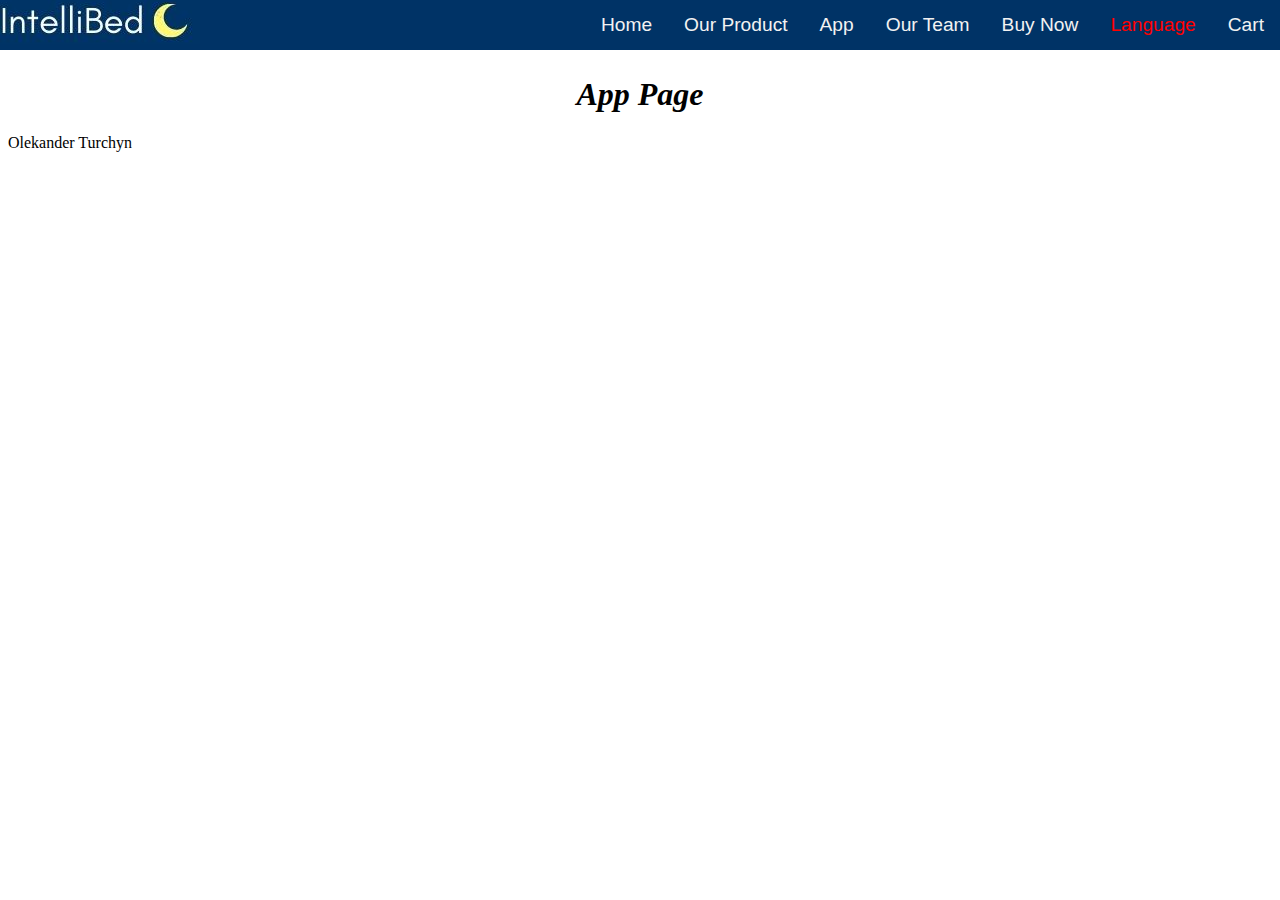
==== AppPage.html @ 9faed876 "updated logo and navbar" ====
<!DOCTYPE html>
<html lang="en">
<head>
    <meta charset="UTF-8">
    <meta name="viewport" content="width=device-width, initial-scale=1.0">
    <title>Buy Page</title>
    <link rel="stylesheet" href="style.css">
    <style>
      h1{
        text-align: center;
        margin-top: 2cm;
      }
    </style>
</head>
<body>

    <div class="navbar">
        <a href="CheckoutPage.html">Cart</a>
        <a href="language" style="color: red;" title="Do NOT click here" target="_blank" >Language</a>
        <a href="BuyPage.html">Buy Now</a>
        <a href="TeamPage_2.0.html">Our Team</a>
        <a href="AppPage.html">App</a>
        <a href="ProductPage.html">Our Product</a>
        <a href="index.html">Home</a>
        <div class="logo-image">
          <img src="logo.jpg" class="img-fluid">
      </div>
    </div>

	<i><h1>App Page</h1></i>
	<p>Olekander Turchyn</p>

</body>
</html>
---- style.css ----
/* Comment */

body {
  background-color: white;
  font-family: "Gidole";
}
p {
  background-color: white
}

.logo-image{
  width: 200px;
  height: 50px;
  overflow: hidden;
  margin-top: -6px;
}

/* The navigation bar */
.navbar {
  overflow: hidden;
  background-color: #003366;
  position: fixed; 
  top: 0; 
  left: 0;
  width: 100%; 
  
}

/* Links inside the navbar */
.navbar a {
  float:right;
  display: block;
  color: #f2f2f2;
  text-align: center;
  padding: 14px 16px;
  text-decoration: none;
  font-family: "Segoe UI",Arial,sans-serif;
  font-size: larger;
}

/* Change background on mouse-over */
.navbar a:hover {
  background:#001c4a;
  /*color: orange; */
  border-radius: 20px;
}

/* Main content */
.main {
  margin-top: 30px; /* Add a top margin to avoid content overlay */
}

/* TeamPage*/
#Team.teampage{
  padding:20px
}
#Team.teampage.photo{
  float: left;
  width: 20%;
}

#Team.teampage.descripe{
  float: left;
  width: 80%;
}
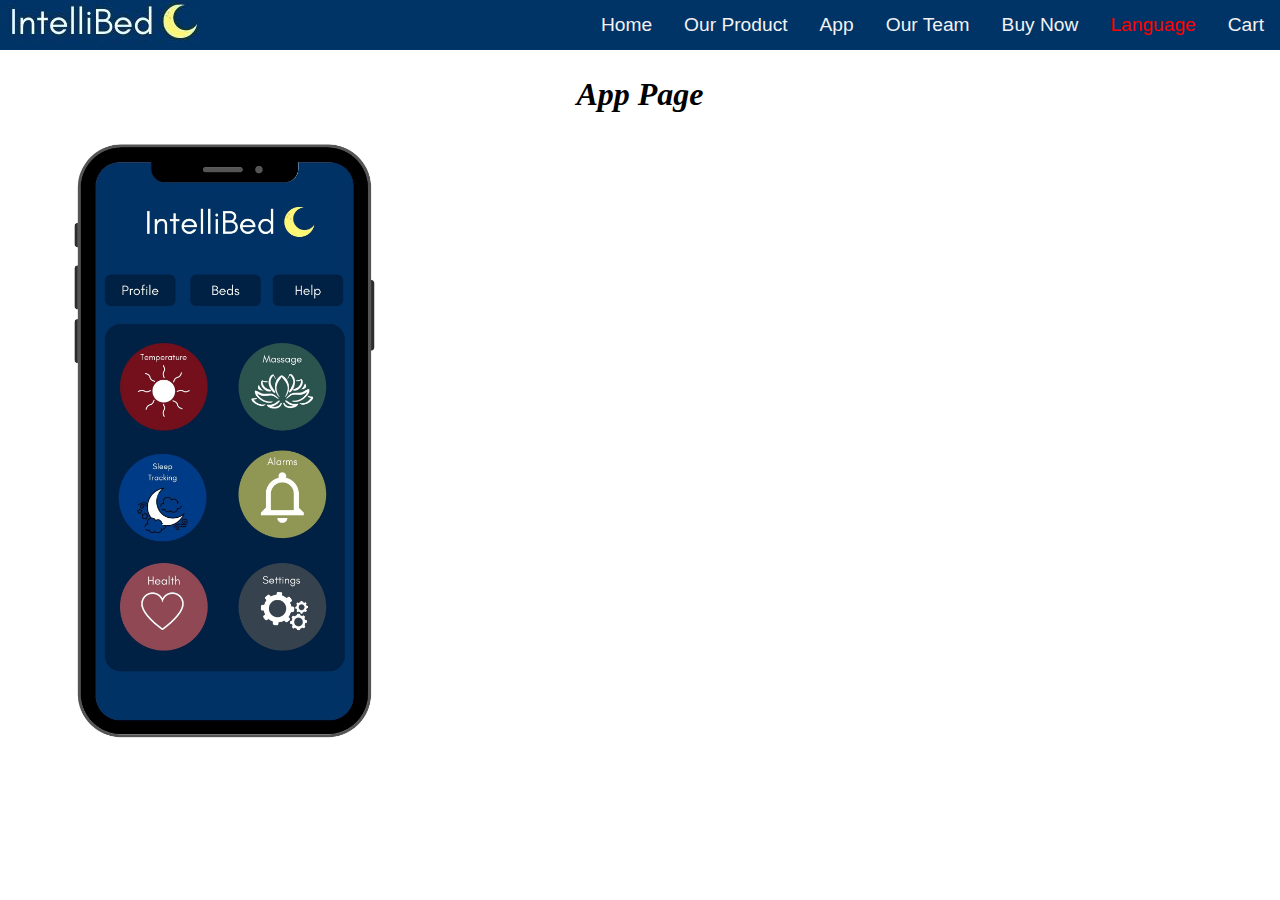
==== commit cab0a3a1: "Added app image and made minor modifications" ====
--- a/AppPage.html
+++ b/AppPage.html
@@ -3,7 +3,7 @@
 <head>
     <meta charset="UTF-8">
     <meta name="viewport" content="width=device-width, initial-scale=1.0">
-    <title>Buy Page</title>
+    <title>App Page</title>
     <link rel="stylesheet" href="style.css">
     <style>
       h1{
@@ -27,8 +27,11 @@
       </div>
     </div>
 
-	<i><h1>App Page</h1></i>
-	<p>Olekander Turchyn</p>
+  <i><h1>App Page</h1></i>
+  
+    <div class = "AppImageContainer">
+      <img src="IntelliBedApp.jpg" width="460.7" height="614.4">
+    </div>
 
 </body>
 </html>--- a/style.css
+++ b/style.css
@@ -45,6 +45,12 @@
   border-radius: 20px;
 }
 
+.AppImageContainer img:hover {
+  width: 510.7;
+  height: 1000;
+ 
+}
+
 /* Main content */
 .main {
   margin-top: 30px; /* Add a top margin to avoid content overlay */
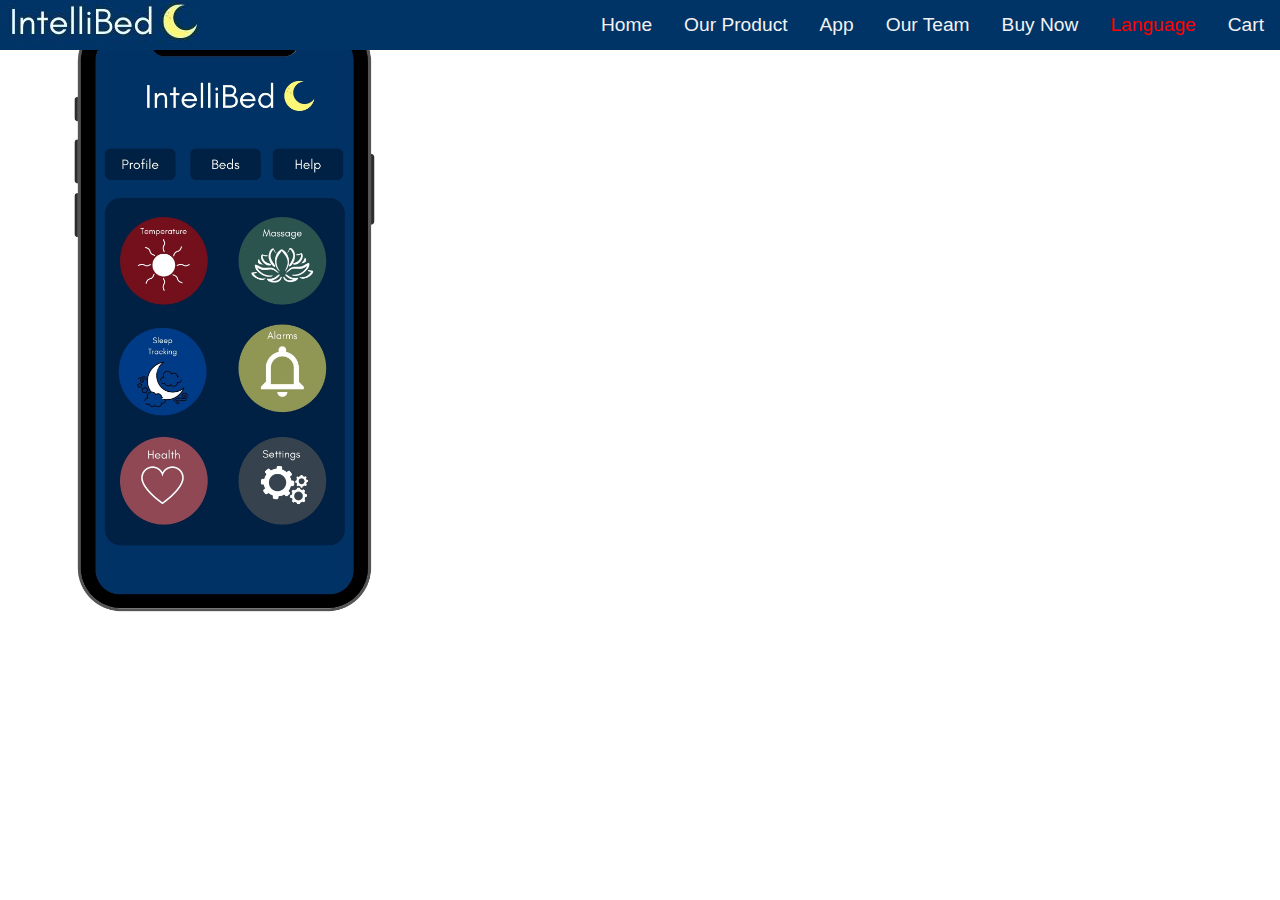
==== commit f275e065: "Added background to home page and modified titles" ====
--- a/AppPage.html
+++ b/AppPage.html
@@ -18,7 +18,7 @@
         <a href="CheckoutPage.html">Cart</a>
         <a href="language" style="color: red;" title="Do NOT click here" target="_blank" >Language</a>
         <a href="BuyPage.html">Buy Now</a>
-        <a href="TeamPage_2.0.html">Our Team</a>
+        <a href="TeamPage.html">Our Team</a>
         <a href="AppPage.html">App</a>
         <a href="ProductPage.html">Our Product</a>
         <a href="index.html">Home</a>
@@ -26,8 +26,6 @@
           <img src="logo.jpg" class="img-fluid">
       </div>
     </div>
-
-  <i><h1>App Page</h1></i>
   
     <div class = "AppImageContainer">
       <img src="IntelliBedApp.jpg" width="460.7" height="614.4">
--- a/style.css
+++ b/style.css
@@ -40,32 +40,14 @@
 
 /* Change background on mouse-over */
 .navbar a:hover {
-  background:#001c4a;
+  background: black;
+  color:white;
   /*color: orange; */
   border-radius: 20px;
 }
 
-.AppImageContainer img:hover {
-  width: 510.7;
-  height: 1000;
- 
-}
 
 /* Main content */
 .main {
   margin-top: 30px; /* Add a top margin to avoid content overlay */
-}
-
-/* TeamPage*/
-#Team.teampage{
-  padding:20px
-}
-#Team.teampage.photo{
-  float: left;
-  width: 20%;
-}
-
-#Team.teampage.descripe{
-  float: left;
-  width: 80%;
 }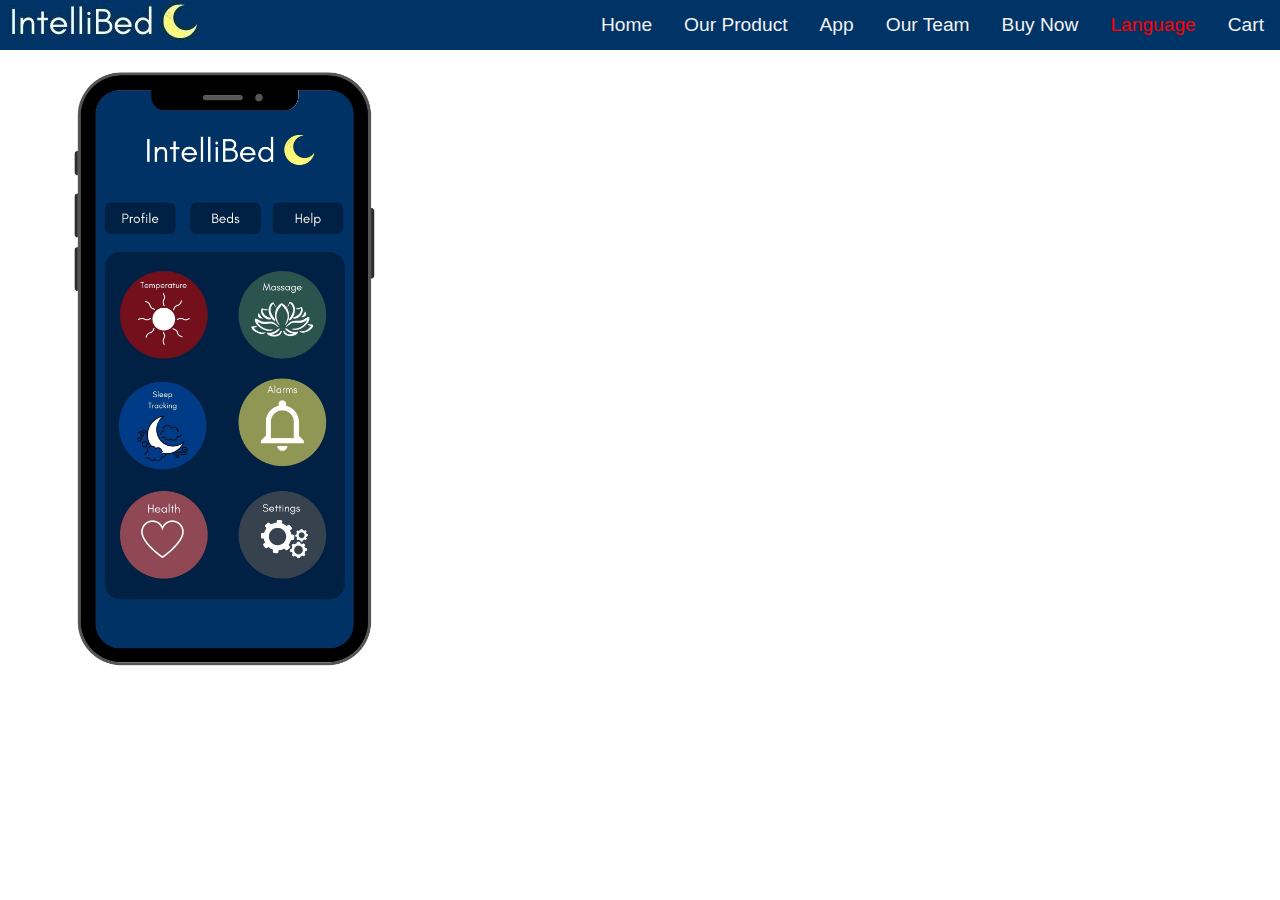
==== commit 1cf1b3f8: "logo on tabs" ====
--- a/AppPage.html
+++ b/AppPage.html
@@ -1,6 +1,7 @@
 <!DOCTYPE html>
 <html lang="en">
 <head>
+  <link rel="icon" href="TeamPage/moon.PNG">
     <meta charset="UTF-8">
     <meta name="viewport" content="width=device-width, initial-scale=1.0">
     <title>App Page</title>
@@ -26,7 +27,7 @@
           <img src="logo.jpg" class="img-fluid">
       </div>
     </div>
-  
+  <br><br><br>
     <div class = "AppImageContainer">
       <img src="IntelliBedApp.jpg" width="460.7" height="614.4">
     </div>
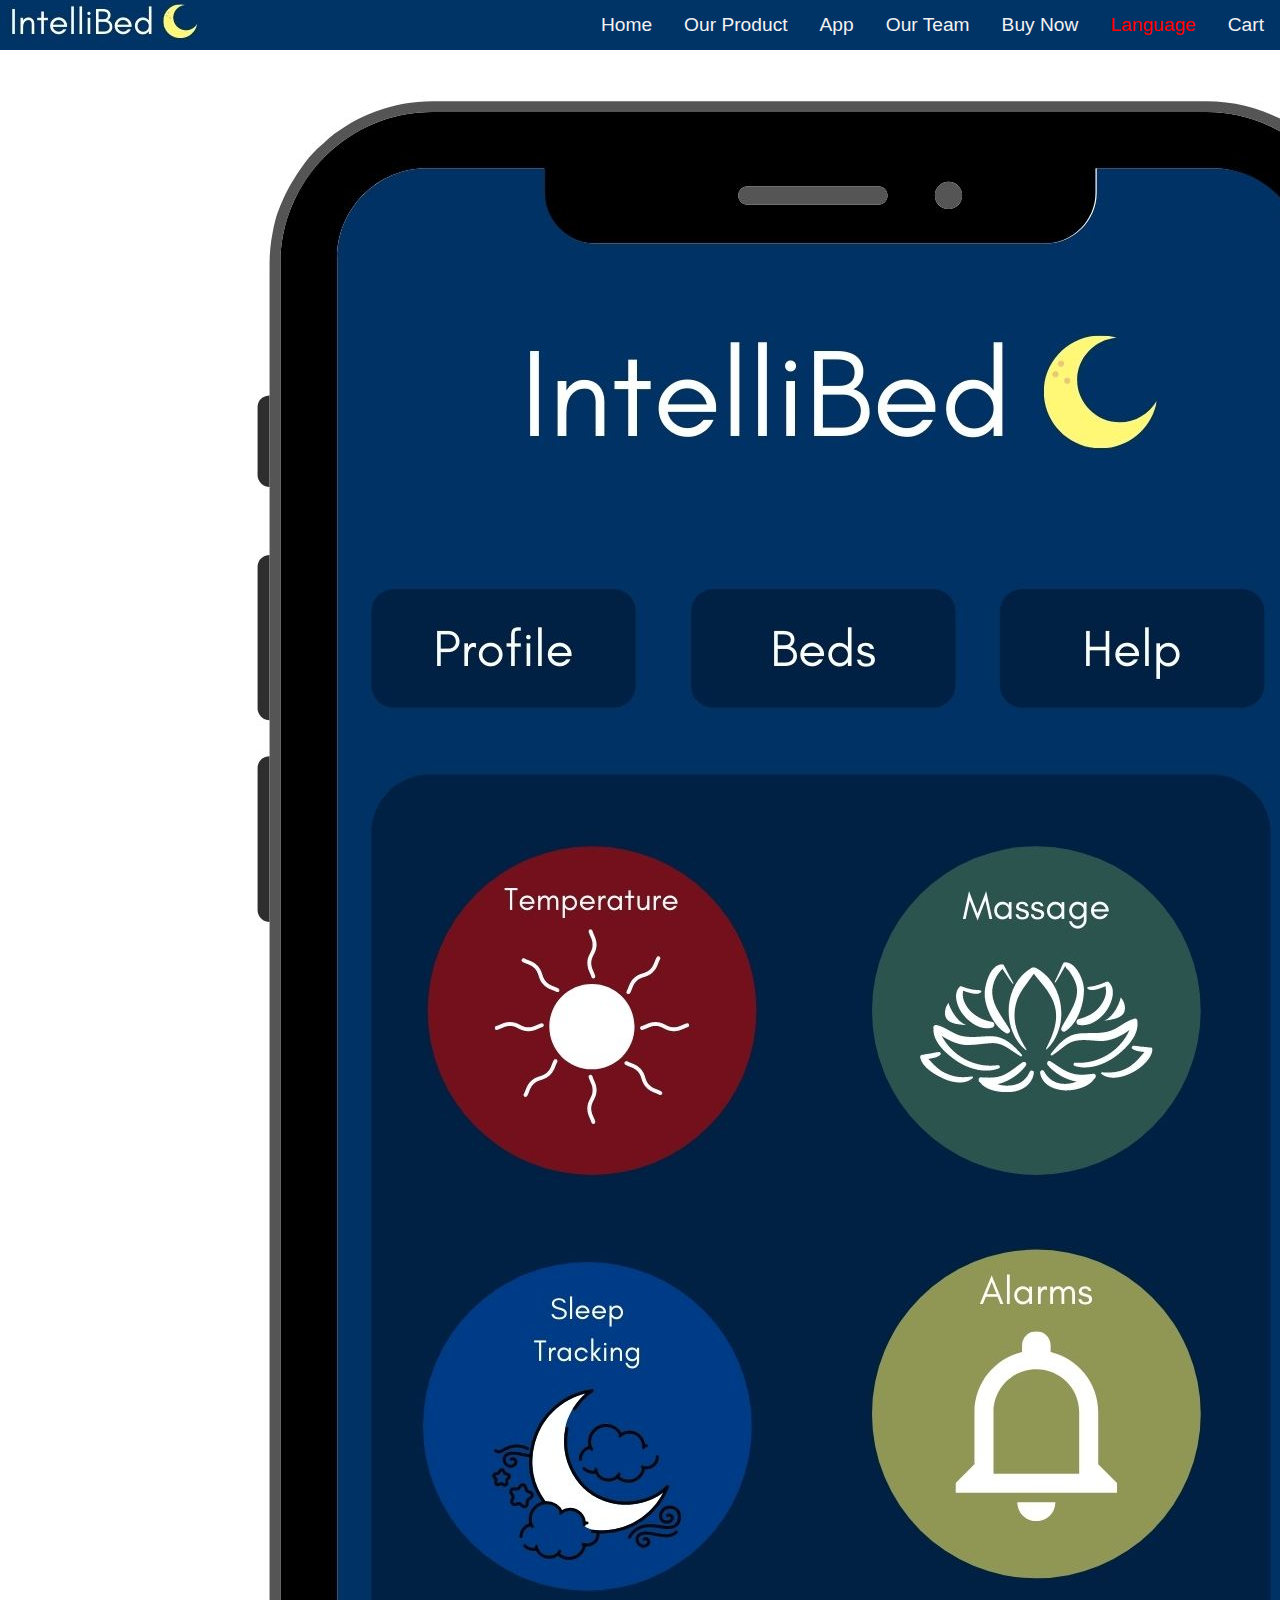
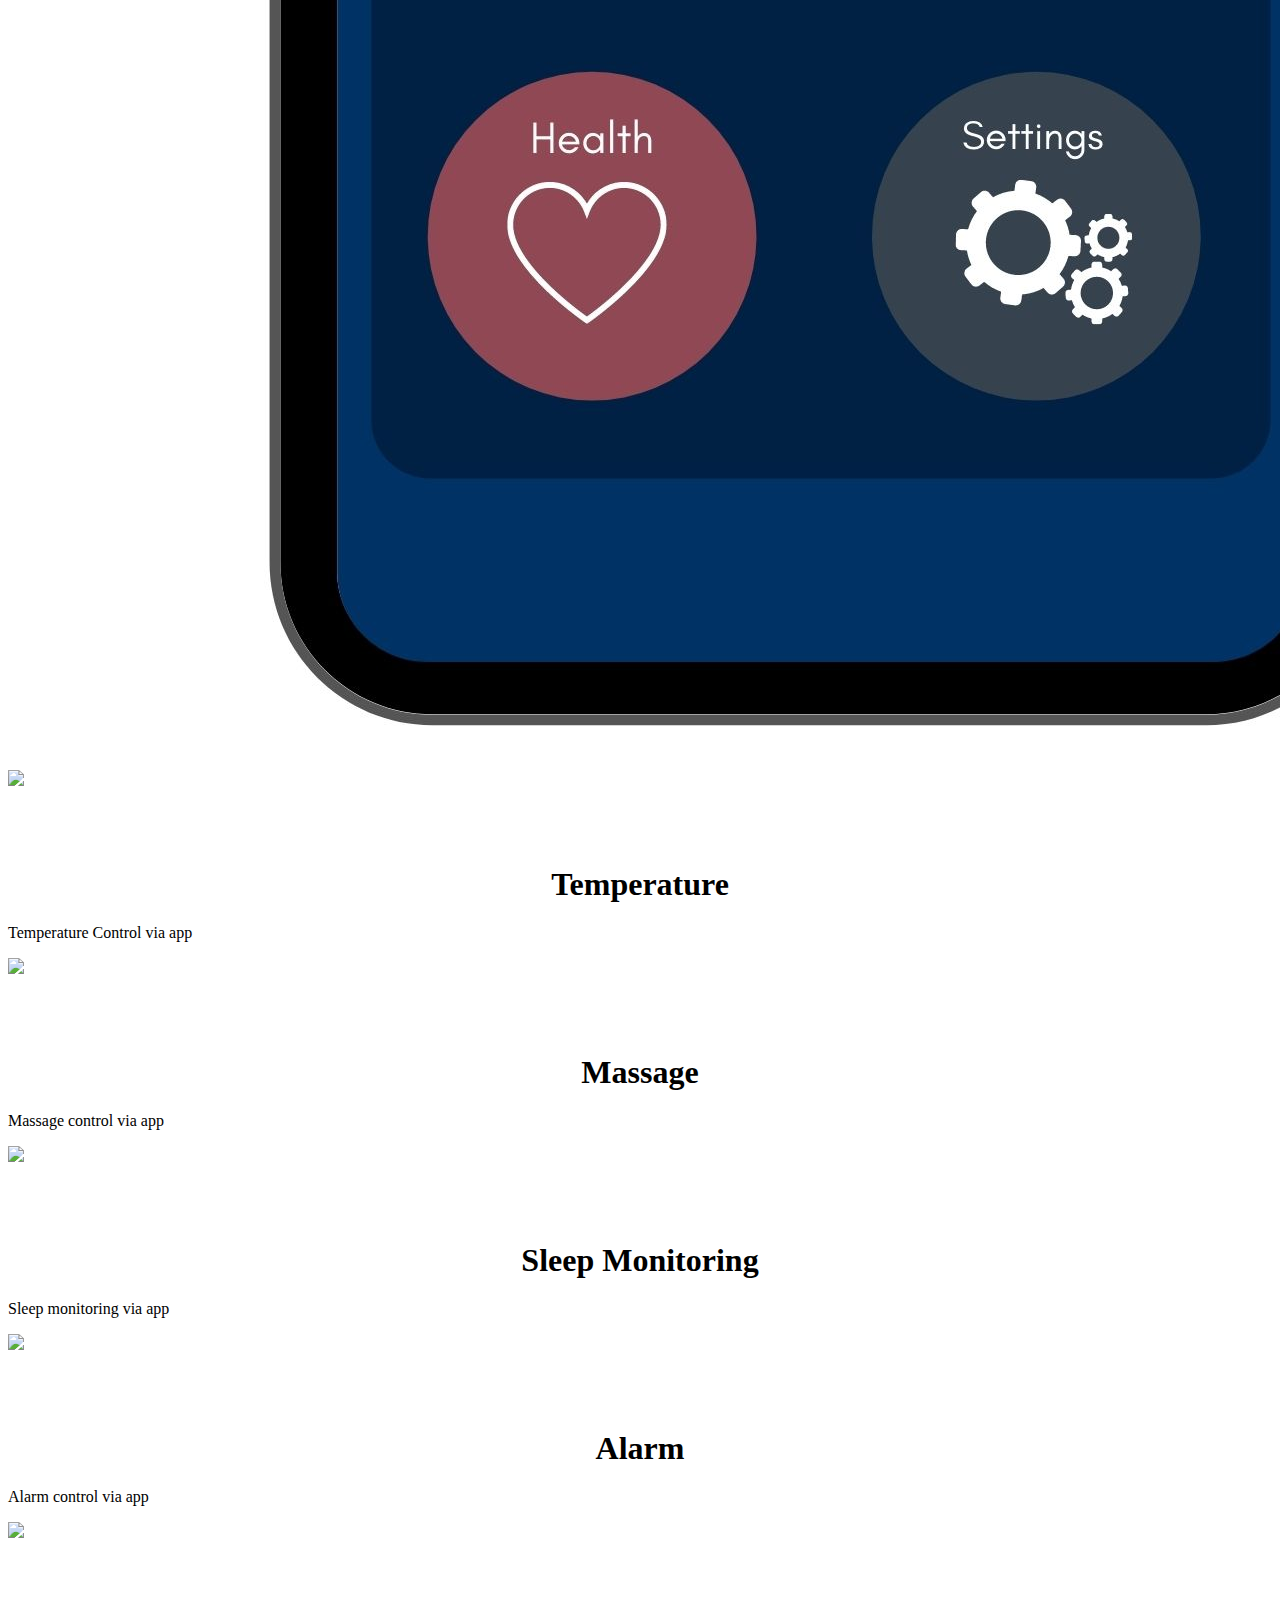
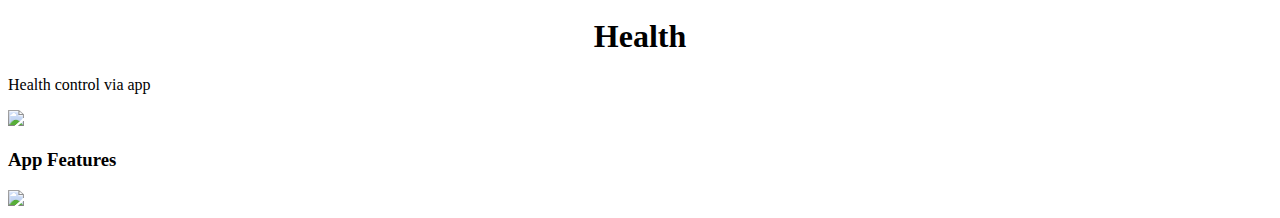
==== commit 53824cdc: "Merge branch 'master' of https://github.com/SEG-IntelliBed/IntelliBed into master" ====
--- a/AppPage.html
+++ b/AppPage.html
@@ -14,7 +14,7 @@
     </style>
 </head>
 <body>
-
+  <div class = "main_app">
     <div class="navbar">
         <a href="CheckoutPage.html">Cart</a>
         <a href="language" style="color: red;" title="Do NOT click here" target="_blank" >Language</a>
@@ -23,14 +23,78 @@
         <a href="AppPage.html">App</a>
         <a href="ProductPage.html">Our Product</a>
         <a href="index.html">Home</a>
+
         <div class="logo-image">
           <img src="logo.jpg" class="img-fluid">
+        </div>
+    </div>
+  <br><br><br>
+
+    <div class = "app_information">
+      <img src="IntelliBedApp.jpg" class="mobile">
+
+      <div id=circle>
+        <div class="feature one">
+          <img src="TempIcon.jpg">
+          <div>
+            <h1>Temperature</h1>
+            <p>Temperature Control via app</p>
+          </div>
+        </div>
+        <div class="feature two">
+          <img src="MassageIcon.jpg">
+          <div>
+            <h1>Massage</h1>
+            <p>Massage control via app</p>
+          </div>
+        </div>
+        <div class="feature three">
+          <img src="SleepIcon.jpg">
+          <div>
+            <h1>Sleep Monitoring</h1>
+            <p>Sleep monitoring via app</p>
+          </div>
+        </div>
+        <div class="feature four">
+          <img src="AlarmIcon.jpg">
+          <div>
+            <h1>Alarm</h1>
+            <p>Alarm control via app</p>
+          </div>
+        </div>
+        <div class="feature five">
+          <img src="HealthIcon.jpg">
+          <div>
+            <h1>Health</h1>
+            <p>Health control via app</p>
+          </div>
+        </div>
+
       </div>
     </div>
-  <br><br><br>
-    <div class = "AppImageContainer">
-      <img src="IntelliBedApp.jpg" width="460.7" height="614.4">
+
+    <div class="controls">
+      <img src="arrow.png" id="upBtn">
+      <h3>App Features</h3>
+      <img src="arrow.png" id="downBtn">
     </div>
+
+  </div>
+
+  <script>
+    var circle = document.getElementByID("circle");
+    var upBtn = document.getElementByID("upBtn");
+    var downBtn = document.getElementByID("downBtn");
+
+    var rotateValue = circle.style.transform;
+    var rotateSum;
+
+    upBtn.onclick = function(){
+      rotateSum = rotateValue + "rotate(-90deg)";
+      circle.style.transform = rotateSum;
+      rotateValue = rotateSum;
+    }
+  </script>
 
 </body>
 </html>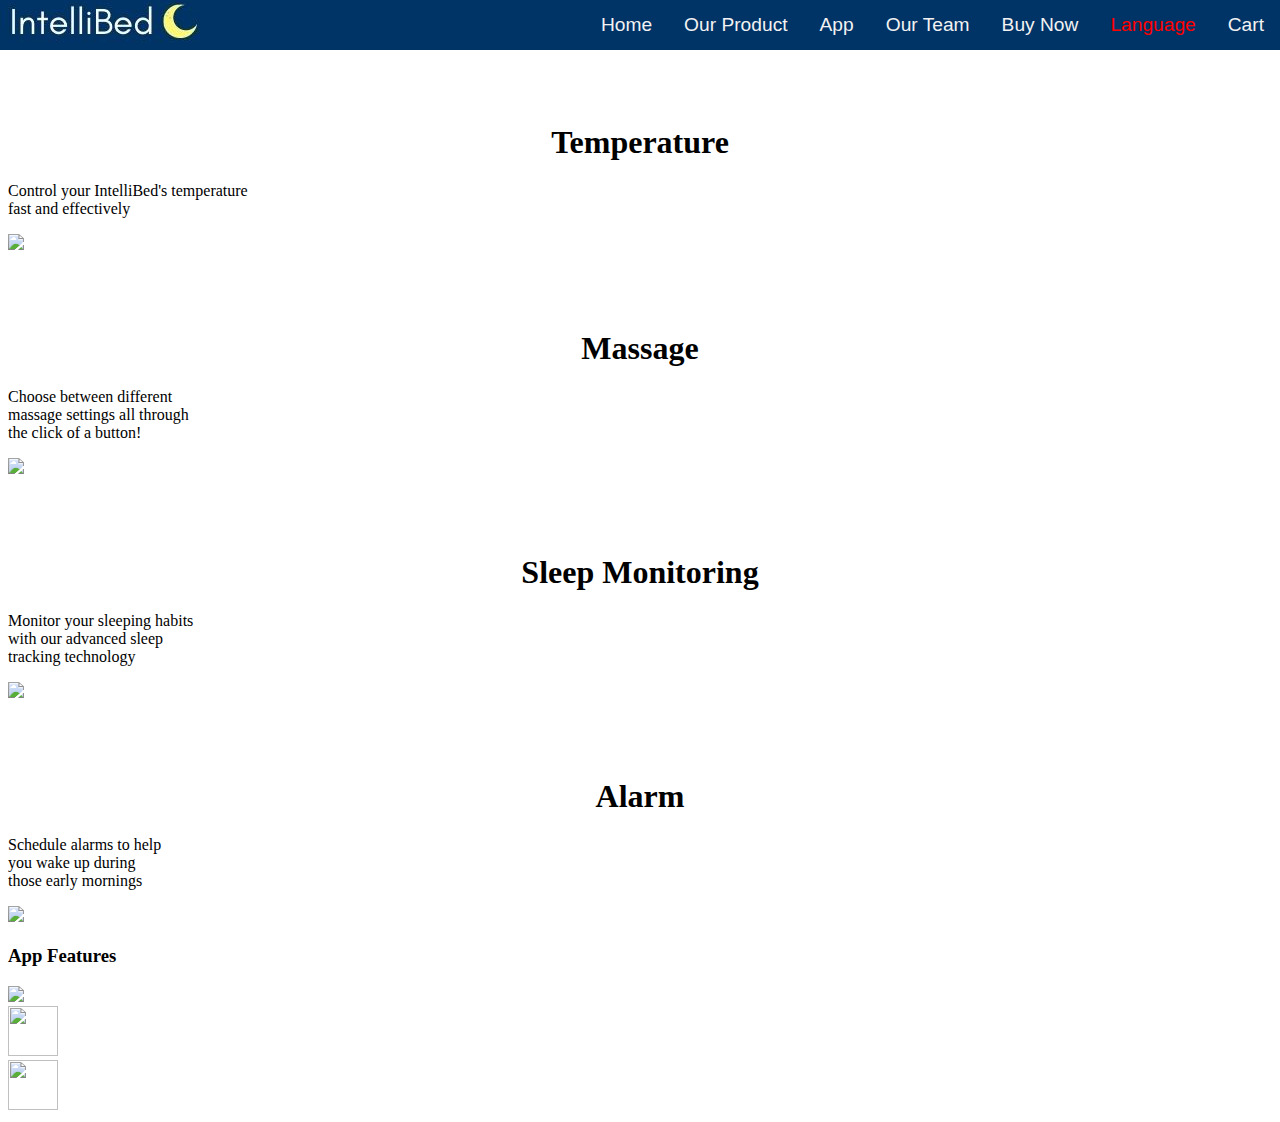
==== commit 249c8445: "Update AppPage.html" ====
--- a/AppPage.html
+++ b/AppPage.html
@@ -15,6 +15,7 @@
 </head>
 <body>
   <div class = "main_app">
+    <div class = "app_information">
     <div class="navbar">
         <a href="CheckoutPage.html">Cart</a>
         <a href="language" style="color: red;" title="Do NOT click here" target="_blank" >Language</a>
@@ -28,70 +29,81 @@
           <img src="logo.jpg" class="img-fluid">
         </div>
     </div>
-  <br><br><br>
-
-    <div class = "app_information">
-      <img src="IntelliBedApp.jpg" class="mobile">
+      <div class = "overlay"></div>
+      <img src="AppPage/IntelliBedApp.png" class="mobile">
 
       <div id=circle>
         <div class="feature one">
-          <img src="TempIcon.jpg">
+          <img src="AppPage/TempIcon.png">
           <div>
             <h1>Temperature</h1>
-            <p>Temperature Control via app</p>
+            <p>Control your IntelliBed's temperature <br> fast and effectively</p>
           </div>
         </div>
         <div class="feature two">
-          <img src="MassageIcon.jpg">
+          <img src="AppPage/MassageIcon.png">
           <div>
             <h1>Massage</h1>
-            <p>Massage control via app</p>
+            <p>Choose between different <br> massage settings all through <br> the click of a button! </p>
           </div>
         </div>
         <div class="feature three">
-          <img src="SleepIcon.jpg">
+          <img src="AppPage/SleepIcon.png">
           <div>
             <h1>Sleep Monitoring</h1>
-            <p>Sleep monitoring via app</p>
+            <p>Monitor your sleeping habits <br> with our advanced sleep <br> tracking technology</p>
           </div>
         </div>
         <div class="feature four">
-          <img src="AlarmIcon.jpg">
+          <img src="AppPage/AlarmIcon.png">
           <div>
             <h1>Alarm</h1>
-            <p>Alarm control via app</p>
+            <p>Schedule alarms to help <br> you wake up during <br> those early mornings</p>
           </div>
         </div>
-        <div class="feature five">
-          <img src="HealthIcon.jpg">
-          <div>
-            <h1>Health</h1>
-            <p>Health control via app</p>
-          </div>
-        </div>
-
       </div>
     </div>
 
     <div class="controls">
-      <img src="arrow.png" id="upBtn">
+      <img src="AppPage/arrow.png" id="upBtn">
       <h3>App Features</h3>
-      <img src="arrow.png" id="downBtn">
+      <img src="AppPage/arrow.png" id="downBtn">
+    </div>
+
+    <div class="icon1">
+      <a href="https://www.apple.com/ca/app-store/" target="_blank">
+      <img src="AppPage/AppStore.png" width = 50px height = 50px>
+      </a>
+      
+    </div>
+
+    <div class="icon2">
+      <a href="https://play.google.com/store" target="_blank">
+      <img src="AppPage/Android.png" width = 50px height = 50px>
+    </a>
     </div>
 
   </div>
 
   <script>
-    var circle = document.getElementByID("circle");
-    var upBtn = document.getElementByID("upBtn");
-    var downBtn = document.getElementByID("downBtn");
+    var circle = document.getElementById("circle");
+    var upBtn = document.getElementById("upBtn");
+    var downBtn = document.getElementById("downBtn");
 
     var rotateValue = circle.style.transform;
     var rotateSum;
 
-    upBtn.onclick = function(){
+    upBtn.onclick = function()
+    {
       rotateSum = rotateValue + "rotate(-90deg)";
-      circle.style.transform = rotateSum;
+      circle.style.transform =rotateSum;
+      rotateValue = rotateSum;
+    }
+
+    downBtn.onclick = function()
+    {
+      rotateSum = rotateValue + "rotate(90deg)";
+      circle.style.transform =rotateSum;
       rotateValue = rotateSum;
     }
   </script>
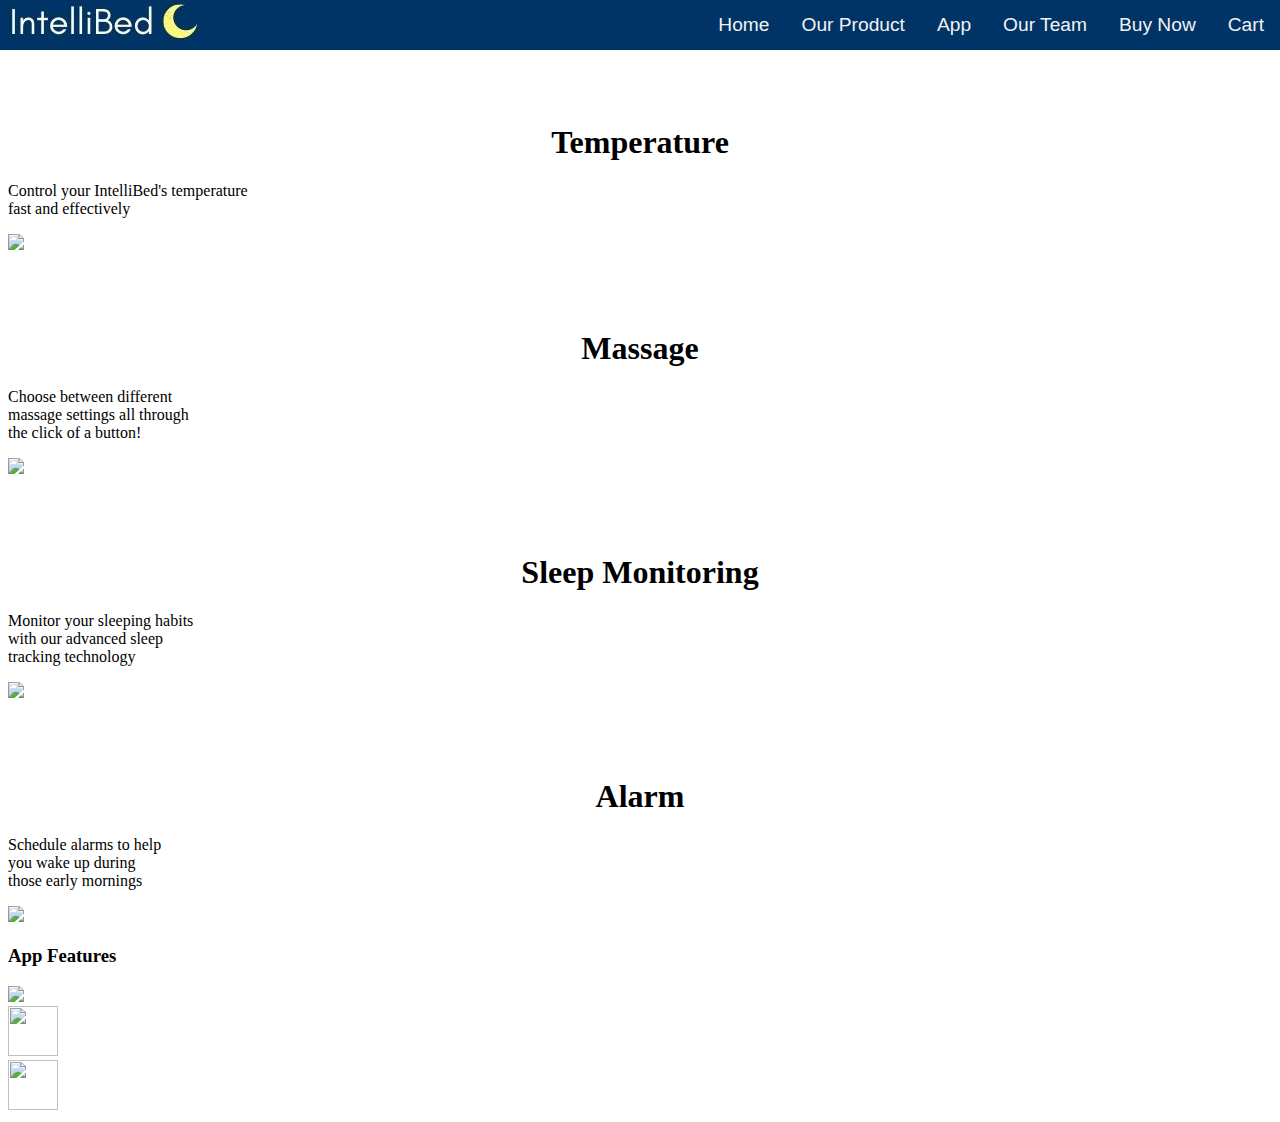
==== commit b5bda639: "Remove language from navbar, updated page titles" ====
--- a/AppPage.html
+++ b/AppPage.html
@@ -4,7 +4,7 @@
   <link rel="icon" href="TeamPage/moon.PNG">
     <meta charset="UTF-8">
     <meta name="viewport" content="width=device-width, initial-scale=1.0">
-    <title>App Page</title>
+    <title>Our App</title>
     <link rel="stylesheet" href="style.css">
     <style>
       h1{
@@ -18,7 +18,6 @@
     <div class = "app_information">
     <div class="navbar">
         <a href="CheckoutPage.html">Cart</a>
-        <a href="language" style="color: red;" title="Do NOT click here" target="_blank" >Language</a>
         <a href="BuyPage.html">Buy Now</a>
         <a href="TeamPage.html">Our Team</a>
         <a href="AppPage.html">App</a>
